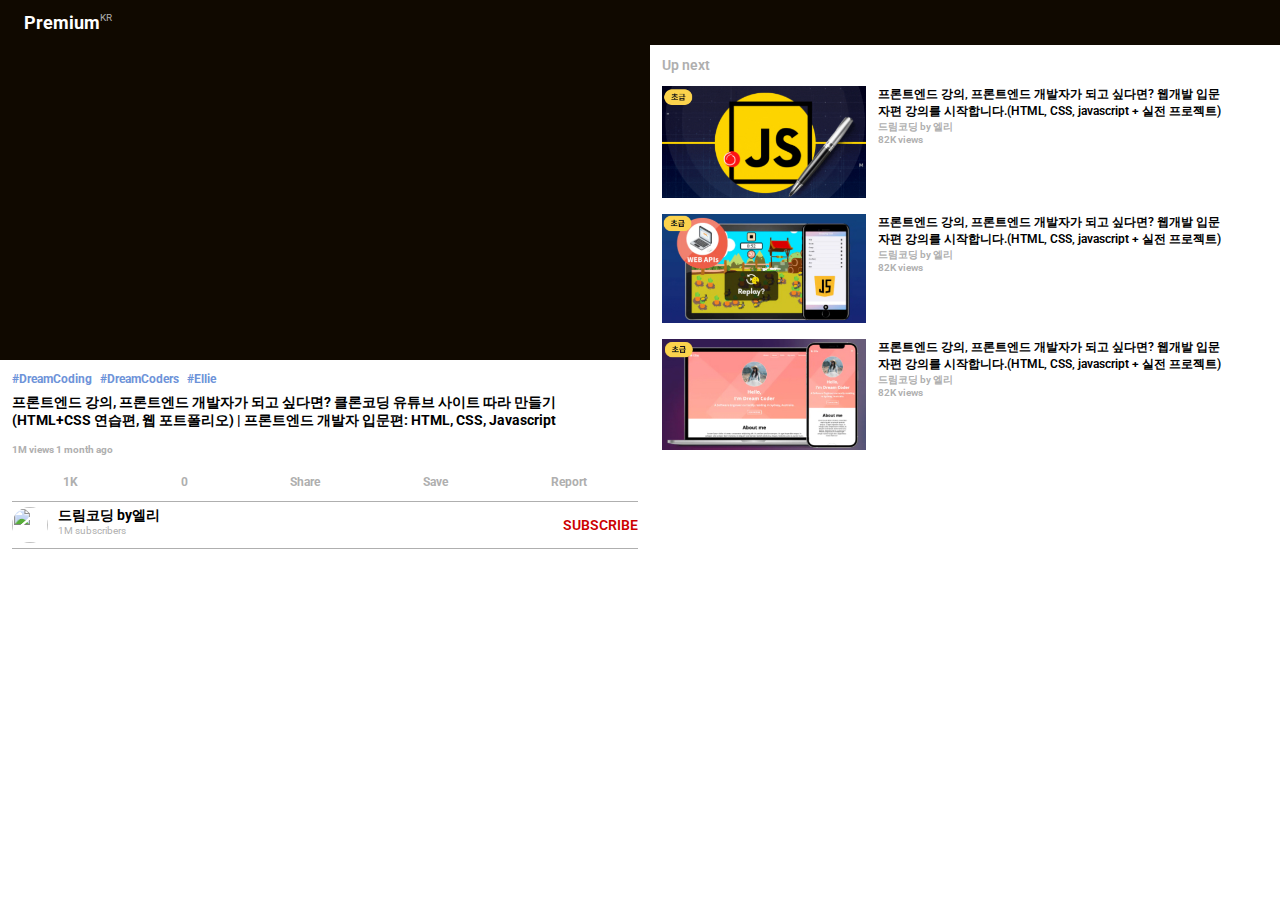
==== index.html @ ffa9a17e "add" ====
<!DOCTYPE html>
<html lang="en">
  <head>
    <link rel="stylesheet" href="css/style.css" />
    <link
      href="https://fonts.googleapis.com/css2?family=Nunito&family=Roboto&display=swap"
      rel="stylesheet"
    />
    <meta charset="UTF-8" />
    <meta http-equiv="X-UA-Compatible" content="IE=edge" />
    <meta name="viewport" content="width=device-width, initial-scale=1.0" />
    <meta content="img/yt_1200.png" property="og:image" />
    <title>YouTube</title>
  </head>
  <body>
    <aside class="aside-bar hiddenaside">
      <!-- topbar -->
      <div class="aside-topbar__logobox">
        <i class="fa-solid fa-bars"></i>
        <i class="fa-brands fa-youtube"></i>
        <span class="top-bar__title">Premium</span>
        <span class="top-bar__country">KR</span>
      </div>
      <!-- 홈 -->
      <ul class="aside-bar__column">
        <li>
          <div class="aside-icons">
            <svg fill="white" viewBox="0 0 24 24">
              <g class="style-scope yt-icon">
                <path
                  d="M12,4.33l7,6.12V20H15V14H9v6H5V10.45l7-6.12M12,3,4,10V21h6V15h4v6h6V10L12,3Z"
                  class="style-scope yt-icon"
                ></path>
              </g>
            </svg>
          </div>
          <a href="#">홈</a>
        </li>
        <li>
          <div class="aside-icons">
            <svg fill="white" viewBox="0 0 24 24">
              <g
                height="24"
                viewBox="0 0 24 24"
                width="24"
                class="style-scope yt-icon"
              >
                <path
                  d="M10 14.65v-5.3L15 12l-5 2.65zm7.77-4.33c-.77-.32-1.2-.5-1.2-.5L18 9.06c1.84-.96 2.53-3.23 1.56-5.06s-3.24-2.53-5.07-1.56L6 6.94c-1.29.68-2.07 2.04-2 3.49.07 1.42.93 2.67 2.22 3.25.03.01 1.2.5 1.2.5L6 14.93c-1.83.97-2.53 3.24-1.56 5.07.97 1.83 3.24 2.53 5.07 1.56l8.5-4.5c1.29-.68 2.06-2.04 1.99-3.49-.07-1.42-.94-2.68-2.23-3.25zm-.23 5.86l-8.5 4.5c-1.34.71-3.01.2-3.72-1.14-.71-1.34-.2-3.01 1.14-3.72l2.04-1.08v-1.21l-.69-.28-1.11-.46c-.99-.41-1.65-1.35-1.7-2.41-.05-1.06.52-2.06 1.46-2.56l8.5-4.5c1.34-.71 3.01-.2 3.72 1.14.71 1.34.2 3.01-1.14 3.72L15.5 9.26v1.21l1.8.74c.99.41 1.65 1.35 1.7 2.41.05 1.06-.52 2.06-1.46 2.56z"
                  class="style-scope yt-icon"
                ></path>
              </g>
            </svg>
          </div>
          <a href="#">Shorts</a>
        </li>
        <li>
          <div class="aside-icons">
            <svg fill="white" viewBox="0 0 24 24">
              <g class="style-scope yt-icon">
                <path
                  d="M10,18v-6l5,3L10,18z M17,3H7v1h10V3z M20,6H4v1h16V6z M22,9H2v12h20V9z M3,10h18v10H3V10z"
                  class="style-scope yt-icon"
                ></path>
              </g>
            </svg>
          </div>
          <a href="#">구독</a>
        </li>
        <li>
          <div class="aside-icons">
            <svg fill="white" viewBox="0 0 24 24">
              <g class="style-scope yt-icon">
                <path
                  d="M10,9.35,15,12l-5,2.65ZM12,6a54.36,54.36,0,0,0-7.56.38A1.53,1.53,0,0,0,3.38,7.44,24.63,24.63,0,0,0,3,12a24.63,24.63,0,0,0,.38,4.56,1.53,1.53,0,0,0,1.06,1.06A54.36,54.36,0,0,0,12,18a54.36,54.36,0,0,0,7.56-.38,1.53,1.53,0,0,0,1.06-1.06A24.63,24.63,0,0,0,21,12a24.63,24.63,0,0,0-.38-4.56,1.53,1.53,0,0,0-1.06-1.06A54.36,54.36,0,0,0,12,6h0m0-1s6.25,0,7.81.42a2.51,2.51,0,0,1,1.77,1.77A25.87,25.87,0,0,1,22,12a25.87,25.87,0,0,1-.42,4.81,2.51,2.51,0,0,1-1.77,1.77C18.25,19,12,19,12,19s-6.25,0-7.81-.42a2.51,2.51,0,0,1-1.77-1.77A25.87,25.87,0,0,1,2,12a25.87,25.87,0,0,1,.42-4.81A2.51,2.51,0,0,1,4.19,5.42C5.75,5,12,5,12,5Z"
                  class="style-scope yt-icon"
                ></path>
              </g>
            </svg>
          </div>
          <a href="#">Originals</a>
        </li>
        <li>
          <div class="aside-icons">
            <svg fill="white" viewBox="0 0 24 24">
              <g class="style-scope yt-icon">
                <path
                  d="M10 9.35L15 12l-5 2.65zM12 7a5 5 0 105 5 5 5 0 00-5-5m0-1a6 6 0 11-6 6 6 6 0 016-6zm0-3a9 9 0 109 9 9 9 0 00-9-9m0-1A10 10 0 112 12 10 10 0 0112 2z"
                  class="style-scope yt-icon"
                ></path>
              </g>
            </svg>
          </div>
          <a href="#">YouTube Music</a>
        </li>
      </ul>
      <!-- 보관함 -->
      <ul class="aside-bar__column">
        <li>
          <div class="aside-icons">
            <svg fill="white" viewBox="0 0 24 24">
              <g class="style-scope yt-icon">
                <path
                  d="M11,7l6,3.5L11,14V7L11,7z M18,20H4V6H3v15h15V20z M21,18H6V3h15V18z M7,17h13V4H7V17z"
                  class="style-scope yt-icon"
                ></path>
              </g>
            </svg>
          </div>
          <a href="#">보관함</a>
        </li>
        <li>
          <div class="aside-icons">
            <svg fill="white" viewBox="0 0 24 24">
              <g
                height="24"
                viewBox="0 0 24 24"
                width="24"
                class="style-scope yt-icon"
              >
                <path
                  d="M14.97,16.95L10,13.87V7h2v5.76l4.03,2.49L14.97,16.95z M22,12c0,5.51-4.49,10-10,10S2,17.51,2,12h1c0,4.96,4.04,9,9,9 s9-4.04,9-9s-4.04-9-9-9C8.81,3,5.92,4.64,4.28,7.38C4.17,7.56,4.06,7.75,3.97,7.94C3.96,7.96,3.95,7.98,3.94,8H8v1H1.96V3h1v4.74 C3,7.65,3.03,7.57,3.07,7.49C3.18,7.27,3.3,7.07,3.42,6.86C5.22,3.86,8.51,2,12,2C17.51,2,22,6.49,22,12z"
                  class="style-scope yt-icon"
                ></path>
              </g>
            </svg>
          </div>
          <a href="#">시청 기록</a>
        </li>
        <li>
          <div class="aside-icons">
            <svg fill="white" viewBox="0 0 24 24">
              <g class="style-scope yt-icon">
                <path
                  d="M10,8l6,4l-6,4V8L10,8z M21,3v18H3V3H21z M20,4H4v16h16V4z"
                  class="style-scope yt-icon"
                ></path>
              </g>
            </svg>
          </div>
          <a href="#">내 동영상</a>
        </li>
        <li>
          <div class="aside-icons">
            <svg fill="white" viewBox="0 0 24 24">
              <g class="style-scope yt-icon">
                <path
                  d="M14.97,16.95L10,13.87V7h2v5.76l4.03,2.49L14.97,16.95z M12,3c-4.96,0-9,4.04-9,9s4.04,9,9,9s9-4.04,9-9S16.96,3,12,3 M12,2c5.52,0,10,4.48,10,10s-4.48,10-10,10S2,17.52,2,12S6.48,2,12,2L12,2z"
                  class="style-scope yt-icon"
                ></path>
              </g>
            </svg>
          </div>
          <a href="#">나중에 볼 동영상</a>
        </li>
        <li>
          <div class="aside-icons">
            <svg fill="white" viewBox="0 0 24 24">
              <g class="style-scope yt-icon">
                <path
                  d="M17 18V19H6V18H17ZM16.5 11.4L15.8 10.7L12 14.4V4H11V14.4L7.2 10.6L6.5 11.3L11.5 16.3L16.5 11.4Z"
                  class="style-scope yt-icon"
                ></path>
              </g>
            </svg>
          </div>
          <a href="#">오프라인 저장 동영상</a>
        </li>
        <li>
          <div class="aside-icons">
            <svg fill="white" viewBox="0 0 24 24">
              <g class="style-scope yt-icon">
                <path
                  d="M8,7c0,0.55-0.45,1-1,1S6,7.55,6,7c0-0.55,0.45-1,1-1S8,6.45,8,7z M7,16c-0.55,0-1,0.45-1,1c0,0.55,0.45,1,1,1s1-0.45,1-1 C8,16.45,7.55,16,7,16z M10.79,8.23L21,18.44V20h-3.27l-5.76-5.76l-1.27,1.27C10.89,15.97,11,16.47,11,17c0,2.21-1.79,4-4,4 c-2.21,0-4-1.79-4-4c0-2.21,1.79-4,4-4c0.42,0,0.81,0.08,1.19,0.2l1.37-1.37l-1.11-1.11C8,10.89,7.51,11,7,11c-2.21,0-4-1.79-4-4 c0-2.21,1.79-4,4-4c2.21,0,4,1.79,4,4C11,7.43,10.91,7.84,10.79,8.23z M10.08,8.94L9.65,8.5l0.19-0.58C9.95,7.58,10,7.28,10,7 c0-1.65-1.35-3-3-3S4,5.35,4,7c0,1.65,1.35,3,3,3c0.36,0,0.73-0.07,1.09-0.21L8.7,9.55l0.46,0.46l1.11,1.11l0.71,0.71l-0.71,0.71 L8.9,13.91l-0.43,0.43l-0.58-0.18C7.55,14.05,7.27,14,7,14c-1.65,0-3,1.35-3,3c0,1.65,1.35,3,3,3s3-1.35,3-3 c0-0.38-0.07-0.75-0.22-1.12l-0.25-0.61L10,14.8l1.27-1.27l0.71-0.71l0.71,0.71L18.15,19H20v-0.15L10.08,8.94z M17.73,4H21v1.56 l-5.52,5.52l-2.41-2.41L17.73,4z M18.15,5l-3.67,3.67l1,1L20,5.15V5H18.15z"
                  class="style-scope yt-icon"
                ></path>
              </g>
            </svg>
          </div>
          <a href="#">내 클립</a>
        </li>

        <li class="sideadd hidden1">
          <div class="aside-icons">
            <svg fill="white" viewBox="0 0 24 24">
              <g class="style-scope yt-icon">
                <path
                  d="M22,7H2v1h20V7z M13,12H2v-1h11V12z M13,16H2v-1h11V16z M15,19v-8l7,4L15,19z"
                  class="style-scope yt-icon"
                ></path>
              </g>
            </svg>
          </div>
          <a href="#">즐겨찾기</a>
        </li>
        <li class="sideadd hidden1">
          <div class="aside-icons">
            <svg fill="white" viewBox="0 0 24 24">
              <g class="style-scope yt-icon">
                <path
                  d="M18.77,11h-4.23l1.52-4.94C16.38,5.03,15.54,4,14.38,4c-0.58,0-1.14,0.24-1.52,0.65L7,11H3v10h4h1h9.43 c1.06,0,1.98-0.67,2.19-1.61l1.34-6C21.23,12.15,20.18,11,18.77,11z M7,20H4v-8h3V20z M19.98,13.17l-1.34,6 C18.54,19.65,18.03,20,17.43,20H8v-8.61l5.6-6.06C13.79,5.12,14.08,5,14.38,5c0.26,0,0.5,0.11,0.63,0.3 c0.07,0.1,0.15,0.26,0.09,0.47l-1.52,4.94L13.18,12h1.35h4.23c0.41,0,0.8,0.17,1.03,0.46C19.92,12.61,20.05,12.86,19.98,13.17z"
                  class="style-scope yt-icon"
                ></path>
              </g>
            </svg>
          </div>
          <a href="#">좋아요 표시한 동영상</a>
        </li>

        <li class="viewmore1">
          <div class="aside-icons">
            <svg
              fill="white"
              viewBox="0 0 24 24"
              preserveAspectRatio="xMidYMid meet"
              focusable="false"
              class="style-scope yt-icon"
              style="
                pointer-events: none;
                display: block;
                width: 100%;
                height: 100%;
              "
            >
              <g class="style-scope yt-icon">
                <path
                  d="M12,15.7L5.6,9.4l0.7-0.7l5.6,5.6l5.6-5.6l0.7,0.7L12,15.7z"
                  class="style-scope yt-icon"
                ></path>
              </g>
            </svg>
          </div>
          <a class="briefAndmore" href="#"></a>
        </li>
      </ul>
      <!-- 방구석코딩 -->
      <ul class="aside-bar__column">
        <span>구독</span>
        <li>
          <div class="aside-icons">
            <img
              draggable="false"
              class="style-scope yt-img-shadow"
              height="24"
              width="24"
              src="https://yt3.ggpht.com/VnXaXXcmqBz87kuqIe4ZfaA0T2cyUnsU2zfPoQe1F4TiA1WtW3V6cvW2NzkU-m2ZDyVPQJKTQQ=s88-c-k-c0x00ffffff-no-rj"
            />
          </div>
          <a href="#">방구석 코딩</a>
        </li>
        <li>
          <div class="aside-icons">
            <img
              draggable="false"
              class="style-scope yt-img-shadow"
              height="24"
              width="24"
              src="https://yt3.ggpht.com/ytc/AMLnZu8lOSdpFr74PDTO-S6N2OpmcSBP7szisHo1U7Ye=s88-c-k-c0x00ffffff-no-rj"
            />
          </div>
          <a href="#">ZeroCho</a>
        </li>
        <li>
          <div class="aside-icons">
            <img
              draggable="false"
              class="style-scope yt-img-shadow"
              height="24"
              width="24"
              src="https://yt3.ggpht.com/ytc/AMLnZu9JVtkGkNHY-yRPfmdqzP8DlYXPLId1Ql0jX2gtrg=s88-c-k-c0x00ffffff-no-rj"
            />
          </div>
          <a href="#">드림코딩</a>
        </li>
        <li>
          <div class="aside-icons">
            <img
              draggable="false"
              class="style-scope yt-img-shadow"
              height="24"
              width="24"
              src="https://yt3.ggpht.com/ytc/AMLnZu_D9bPoE9CaRkHRORhvnlzcwXq65qQMvtziuyTV=s88-c-k-c0x00ffffff-no-rj"
            />
          </div>
          <a href="#">생활코딩</a>
        </li>
        <div class="viewMoreHidden-box hidden1">
          <li>
            <div class="aside-icons">
              <img
                draggable="false"
                class="style-scope yt-img-shadow"
                height="24"
                width="24"
                src="	https://yt3.ggpht.com/ytc/AMLnZu8wdUgh-OwDRrYLexXTrxXgtJMzlD37plLJLY9S=s88-c-k-c0x00ffffff-no-rj"
              />
            </div>
            <a href="#">코드종</a>
          </li>
          <li>
            <div class="aside-icons">
              <img
                draggable="false"
                class="style-scope yt-img-shadow"
                height="24"
                width="24"
                src="https://yt3.ggpht.com/ytc/AMLnZu9jJ3W91jHejoh91MvZU_0phA06TGGNLEfthwqn=s88-c-k-c0x00ffffff-no-rj"
              />
            </div>
            <a href="#">수코딩</a>
          </li>
        </div>
        <li class="viewmore2">
          <div class="aside-icons">
            <svg
              fill="white"
              viewBox="0 0 24 24"
              preserveAspectRatio="xMidYMid meet"
              focusable="false"
              class="style-scope yt-icon"
              style="
                pointer-events: none;
                display: block;
                width: 100%;
                height: 100%;
              "
            >
              <g class="style-scope yt-icon">
                <path
                  d="M12,15.7L5.6,9.4l0.7-0.7l5.6,5.6l5.6-5.6l0.7,0.7L12,15.7z"
                  class="style-scope yt-icon"
                ></path>
              </g>
            </svg>
          </div>
          <a href="#" class="briefAndmore"></a>
        </li>
      </ul>
    </aside>

    <header class="top-bar">
      <div class="top-bar__logobox">
        <i class="fa-solid fa-bars"></i>
        <i class="fa-brands fa-youtube"></i>
        <span class="top-bar__title">Premium</span>
        <span class="top-bar__country">KR</span>
      </div>
      <div>
        <i class="fa-solid fa-magnifying-glass"></i>
        <i class="fa-solid fa-ellipsis-vertical"></i>
      </div>
    </header>

    <div class="main-box">
      <div class="videoAndinfo">
        <div class="video_box">
          <iframe
            width="560"
            height="315"
            src="https://www.youtube.com/embed/67stn7Pu7s4"
            title="YouTube video player"
            frameborder="0"
            allow="accelerometer; autoplay; clipboard-write; encrypted-media; gyroscope; picture-in-picture; web-share"
            allowfullscreen
          ></iframe>
        </div>

        <main class="info-box">
          <ul class="info-tag">
            <li>#DreamCoding</li>
            <li>#DreamCoders</li>
            <li>#Ellie</li>
          </ul>
          <div class="info-title__box">
            <span class="info-title hidden"
              >프론트엔드 강의, 프론트엔드 개발자가 되고 싶다면? 클론코딩 유튜브
              사이트 따라 만들기(HTML+CSS 연습편, 웹 포트폴리오) | 프론트엔드
              개발자 입문편: HTML, CSS, Javascript</span
            >
            <button><i class="fa-solid fa-caret-down"></i></button>
          </div>
          <span class="info-view">1M views 1 month ago</span>

          <nav class="icons-box">
            <ul class="icons">
              <li>
                <i class="fa-solid fa-thumbs-up"></i>
                <span>1K</span>
              </li>
              <li>
                <i class="fa-solid fa-thumbs-down"></i>
                <span>0</span>
              </li>
              <li>
                <i class="fa-solid fa-share"></i>
                <span>Share</span>
              </li>
              <li>
                <i class="fa-solid fa-plus"></i>
                <span>Save</span>
              </li>
              <li>
                <i class="fa-solid fa-flag"></i>
                <span>Report</span>
              </li>
            </ul>
          </nav>

          <div class="subscribe-box">
            <div class="subscribe">
              <img
                src="https://yt3.ggpht.com/ytc/AMLnZu9JVtkGkNHY-yRPfmdqzP8DlYXPLId1Ql0jX2gtrg=s88-c-k-c0x00ffffff-no-rj"
              />
              <div class="subscribe-info">
                <span class="subscribe-info__name">드림코딩 by엘리</span>
                <span class="subscribe-info__views">1M subscribers</span>
              </div>
            </div>
            <span>subscribe</span>
          </div>
        </main>
      </div>

      <div class="upNext-box">
        <span class="upNext__smalltitle">Up next</span>
        <div class="upNext__column">
          <div class="upNext-imgBox">
            <img src="img/2.jpg" />
          </div>
          <div class="upNext__info">
            <span class="upNext__title"
              >프론트엔드 강의, 프론트엔드 개발자가 되고 싶다면? 웹개발 입문자편
              강의를 시작합니다.(HTML, CSS, javascript + 실전 프로젝트)</span
            >
            <span class="upNext__player">드림코딩 by 엘리</span>
            <span class="upNext__view">82K views</span>
          </div>
          <i class="fa-solid fa-ellipsis-vertical"></i>
        </div>
        <div class="upNext__column">
          <div class="upNext-imgBox">
            <img src="img/3.jpg" />
          </div>
          <div class="upNext__info">
            <span class="upNext__title"
              >프론트엔드 강의, 프론트엔드 개발자가 되고 싶다면? 웹개발 입문자편
              강의를 시작합니다.(HTML, CSS, javascript + 실전 프로젝트)</span
            >
            <span class="upNext__player">드림코딩 by 엘리</span>
            <span class="upNext__view">82K views</span>
          </div>
          <i class="fa-solid fa-ellipsis-vertical"></i>
        </div>
        <div class="upNext__column">
          <div class="upNext-imgBox">
            <img src="img/4.jpg" />
          </div>
          <div class="upNext__info">
            <span class="upNext__title"
              >프론트엔드 강의, 프론트엔드 개발자가 되고 싶다면? 웹개발 입문자편
              강의를 시작합니다.(HTML, CSS, javascript + 실전 프로젝트)</span
            >
            <span class="upNext__player">드림코딩 by 엘리</span>
            <span class="upNext__view">82K views</span>
          </div>
          <i class="fa-solid fa-ellipsis-vertical"></i>
        </div>
      </div>
    </div>

    <script src="js/java.js"></script>
    <script
      src="https://kit.fontawesome.com/83354fd4b5.js"
      crossorigin="anonymous"
    ></script>
  </body>
</html>
---- css/style.css ----
@import "root.css";
@import "sidebar.css";
.top-bar {
  width: 100%;
  display: flex;
  justify-content: space-between;
  align-items: center;
  background-color: var(--black-color);
  padding: var(--side-padding);
  color: white;
  font-weight: bold;
  font-size: var(--font-large);
  position: fixed;
  top: 0;
  z-index: 10;
}

.top-bar__logobox {
  position: relative;
}

.top-bar__logobox .fa-bars {
  margin-right: var(--side-padding);
  cursor: pointer;
}
.fa-youtube {
  color: var(--red-color);
}
.top-bar__country {
  font-size: var(--font-micro);
  position: absolute;
  font-weight: normal;
  color: var(--grey-color);
}

.top-bar .fa-ellipsis-vertical {
  margin-left: 10px;
}

.video_box {
  margin-top: 45px;
  height: 100%;
  background-color: var(--black-color);
  text-align: center;
  position: sticky;
}

.video_box iframe {
  vertical-align: top;
  max-width: 100%;
}

.info-box {
  padding: var(--side-padding);
}

.info-box > .info-tag {
  display: flex;
  font-size: var(--font-small);
  color: var(--blue-color);
  font-weight: bold;
}

.info-box > .info-tag > li {
  margin-right: 8px;
  margin-bottom: 8px;
}

.info-box > .info-title__box > .info-title {
  font-size: var(--font-medium);
  font-weight: bold;
}

.info-box > .info-title__box > .info-title.hidden {
  display: -webkit-box;
  -webkit-box-orient: vertical;
  -webkit-line-clamp: 2;
  overflow: hidden;
}

.info-box > .info-title__box {
  display: flex;
  justify-content: space-between;
  margin-bottom: 8px;
}
.info-title__box .fa-caret-down {
  font-size: var(--font-small);
  transition: transform 0.3s ease-in-out;
}

.info-title__box .fa-caret-down.clicked {
  transform: rotate(180deg);
}

.info-box > .info-view {
  font-size: var(--font-micro);
  color: var(--grey-color);
  font-weight: bold;
}

.info-title__box > button,
.info-title__box > button:focus {
  border: none;
  cursor: pointer;
  outline: none;
  background-color: white;
}

.info-title__box > button {
  height: 100%;
  padding: 0 var(--side-padding);
}

.icons {
  margin: var(--side-padding) 0;
  display: flex;
  justify-content: space-around;
}
.icons > li {
  display: flex;
  flex-direction: column;
  align-items: center;
}

.icons > li:hover > i {
  color: var(--blue-color);
}
.icons > li > i {
  font-size: var(--font-large);
  margin-bottom: 6px;
  color: var(--grey-color);
}

.icons > li > span {
  color: var(--grey-color);
  font-size: var(--font-small);
  font-weight: bold;
}

.subscribe-box {
  border-top: 1px solid var(--grey-color);
  border-bottom: 1px solid var(--grey-color);
  display: flex;
  justify-content: space-between;
  align-items: center;
  padding: 5px 0;
}
.subscribe-box .subscribe {
  display: flex;
}
.subscribe-box .subscribe .subscribe-info {
  display: flex;
  flex-direction: column;
}

.subscribe-box img {
  margin-right: 10px;
  height: var(--avatar-size);
  width: var(--avatar-size);
  border-radius: 50%;
}

.subscribe-info__name {
  font-size: var(--font-medium);
  font-weight: bold;
}

.subscribe-info__views {
  font-size: var(--font-micro);
  color: var(--grey-color);
}

.subscribe-box > span {
  text-transform: uppercase;
  font-weight: 600;
  font-size: var(--font-medium);
  color: var(--red-color);
}

.upNext__column {
  display: flex;
  margin: var(--side-padding);
}

.upNext-box .upNext__smalltitle {
  font-size: var(--font-medium);
  color: var(--grey-color);
  font-weight: 600;
  margin: 0 var(--side-padding);
}

.upNext-box .upNext-imgBox {
  flex: 1 1 35%;
}

.upNext-box .upNext__column img {
  width: 100%;
}

.upNext-box .upNext__info {
  flex: 1 1 60%;
}

.upNext-box .upNext__info {
  display: flex;
  flex-direction: column;
  margin: 0 var(--side-padding);
}

.upNext-box .fa-ellipsis-vertical {
  flex: 1 1 5%;
}

.upNext-box .upNext__column .upNext__info .upNext__title {
  font-size: var(--font-small);
  font-weight: 600;
}

.upNext-box .upNext__column .upNext__info .upNext__player,
.upNext-box .upNext__column .upNext__info .upNext__view {
  font-size: var(--font-micro);
  color: var(--grey-color);
  font-weight: 600;
}

.videoAndinfo {
  display: flex;
  flex-direction: column;
}

@media screen and (min-width: 800px) {
  .main-box {
    display: flex;
  }
  .upNext-box {
    margin: 55px 0;
  }
}
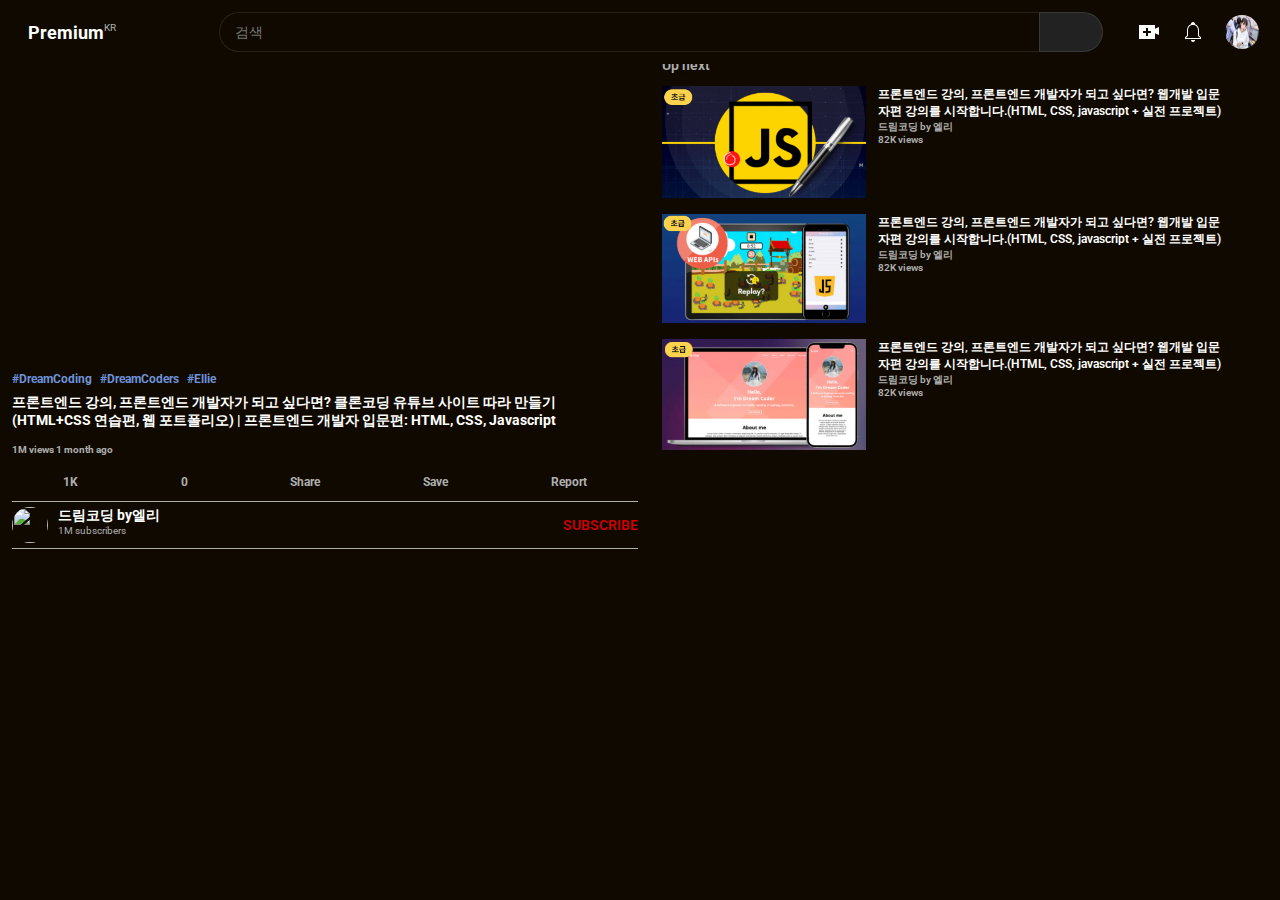
==== commit 562b2b55: "add" ====
--- a/index.html
+++ b/index.html
@@ -9,7 +9,7 @@
     <meta charset="UTF-8" />
     <meta http-equiv="X-UA-Compatible" content="IE=edge" />
     <meta name="viewport" content="width=device-width, initial-scale=1.0" />
-    <meta content="img/yt_1200.png" property="og:image" />
+    <meta property="og:image" content="img/yt_1200.png" />
     <title>YouTube</title>
   </head>
   <body>
@@ -34,7 +34,7 @@
               </g>
             </svg>
           </div>
-          <a href="#">홈</a>
+          <a href="home.html">홈</a>
         </li>
         <li>
           <div class="aside-icons">
@@ -338,7 +338,7 @@
       </ul>
     </aside>
 
-    <header class="top-bar">
+    <!-- <header class="top-bar">
       <div class="top-bar__logobox">
         <i class="fa-solid fa-bars"></i>
         <i class="fa-brands fa-youtube"></i>
@@ -348,6 +348,86 @@
       <div>
         <i class="fa-solid fa-magnifying-glass"></i>
         <i class="fa-solid fa-ellipsis-vertical"></i>
+      </div>
+    </header> -->
+    <header class="top-bar">
+      <div class="top">
+        <div class="top-bar__logobox">
+          <i class="fa-solid fa-bars"></i>
+          <i class="fa-brands fa-youtube"></i>
+          <span class="top-bar__title">Premium</span>
+          <span class="top-bar__country">KR</span>
+        </div>
+        <div class="top-search">
+          <form class="top-search__button">
+            <div class="top-search__button-icon">
+              <i class="fa-solid fa-magnifying-glass" style="opacity: 0.5"></i>
+            </div>
+            <input
+              type="text"
+              placeholder="검색"
+              style="background-color: #100900; height: 40px"
+            />
+            <button>
+              <i
+                class="fa-solid fa-magnifying-glass fa-lg"
+                style="opacity: 0.5"
+              ></i>
+            </button>
+          </form>
+        </div>
+        <div class="top-icons">
+          <div class="top-icon_make" style="width: 24px; height: 24px">
+            <svg
+              viewBox="0 0 24 24"
+              preserveAspectRatio="xMidYMid meet"
+              focusable="false"
+              class="style-scope yt-icon"
+              style="
+                pointer-events: none;
+                display: block;
+                width: 100%;
+                height: 100%;
+                fill: white;
+              "
+            >
+              <g class="style-scope yt-icon">
+                <path
+                  d="M18,8.83V5H2v14h16v-5.83L22,15V7L18,8.83z M14,13h-3v3H9v-3H6v-2h3V8h2v3h3V13z"
+                  class="style-scope yt-icon"
+                ></path>
+              </g>
+            </svg>
+          </div>
+          <div class="top-icon_ring" style="width: 24px; height: 24px">
+            <svg
+              viewBox="0 0 24 24"
+              preserveAspectRatio="xMidYMid meet"
+              focusable="false"
+              class="style-scope yt-icon"
+              style="
+                pointer-events: none;
+                display: block;
+                width: 100%;
+                height: 100%;
+                fill: white;
+              "
+            >
+              <g class="style-scope yt-icon">
+                <path
+                  d="M10,20h4c0,1.1-0.9,2-2,2S10,21.1,10,20z M20,17.35V19H4v-1.65l2-1.88v-5.15c0-2.92,1.56-5.22,4-5.98V3.96 c0-1.42,1.49-2.5,2.99-1.76C13.64,2.52,14,3.23,14,3.96l0,0.39c2.44,0.75,4,3.06,4,5.98v5.15L20,17.35z M19,17.77l-2-1.88v-5.47 c0-2.47-1.19-4.36-3.13-5.1c-1.26-0.53-2.64-0.5-3.84,0.03C8.15,6.11,7,7.99,7,10.42v5.47l-2,1.88V18h14V17.77z"
+                  class="style-scope yt-icon"
+                ></path>
+              </g>
+            </svg>
+          </div>
+          <div class="top-icon_me">
+            <img
+              src="img/1.jpg"
+              style="width: 34px; height: 34px; border-radius: 50%"
+            />
+          </div>
+        </div>
       </div>
     </header>
 
--- a/css/style.css
+++ b/css/style.css
@@ -1,12 +1,13 @@
 @import "root.css";
 @import "sidebar.css";
+@import "home.css";
 .top-bar {
   width: 100%;
   display: flex;
   justify-content: space-between;
   align-items: center;
   background-color: var(--black-color);
-  padding: var(--side-padding);
+  padding: var(--side-padding) 16px;
   color: white;
   font-weight: bold;
   font-size: var(--font-large);
@@ -103,12 +104,13 @@
   border: none;
   cursor: pointer;
   outline: none;
-  background-color: white;
 }
 
 .info-title__box > button {
   height: 100%;
   padding: 0 var(--side-padding);
+  background-color: black;
+  color: white;
 }
 
 .icons {
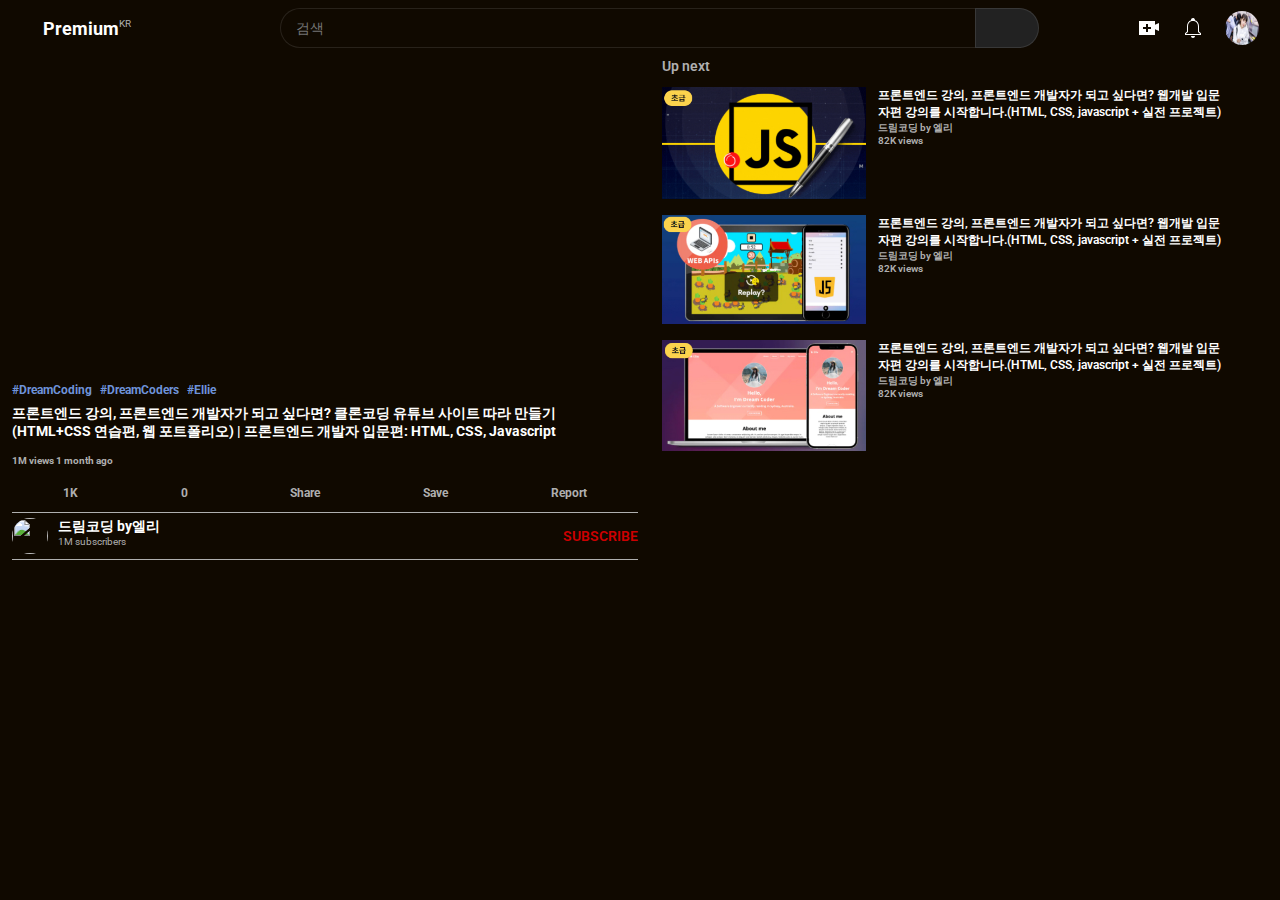
==== commit 465e93fa: "add" ====
--- a/index.html
+++ b/index.html
@@ -1,5 +1,5 @@
 <!DOCTYPE html>
-<html lang="en">
+<html lang="ko">
   <head>
     <link rel="stylesheet" href="css/style.css" />
     <link
@@ -338,18 +338,6 @@
       </ul>
     </aside>
 
-    <!-- <header class="top-bar">
-      <div class="top-bar__logobox">
-        <i class="fa-solid fa-bars"></i>
-        <i class="fa-brands fa-youtube"></i>
-        <span class="top-bar__title">Premium</span>
-        <span class="top-bar__country">KR</span>
-      </div>
-      <div>
-        <i class="fa-solid fa-magnifying-glass"></i>
-        <i class="fa-solid fa-ellipsis-vertical"></i>
-      </div>
-    </header> -->
     <header class="top-bar">
       <div class="top">
         <div class="top-bar__logobox">
@@ -548,7 +536,7 @@
       </div>
     </div>
 
-    <script src="js/java.js"></script>
+    <script src="js/index.js"></script>
     <script
       src="https://kit.fontawesome.com/83354fd4b5.js"
       crossorigin="anonymous"
--- a/css/style.css
+++ b/css/style.css
@@ -1,11 +1,11 @@
 @import "root.css";
 @import "sidebar.css";
 @import "home.css";
+
+/* 탑 바  */
 .top-bar {
   width: 100%;
-  display: flex;
-  justify-content: space-between;
-  align-items: center;
+  height: 56px;
   background-color: var(--black-color);
   padding: var(--side-padding) 16px;
   color: white;
@@ -16,8 +16,25 @@
   z-index: 10;
 }
 
+.top {
+  width: 100%;
+  height: 100%;
+  display: flex;
+  align-items: center;
+  justify-content: space-between;
+}
+
+/* 탑 바 좌측 로고 */
 .top-bar__logobox {
+  display: flex;
+  flex: none;
+  align-items: center;
   position: relative;
+  justify-content: center;
+  margin-left: 10px;
+}
+.top-bar__logobox .top-bar__title {
+  margin-left: 5px;
 }
 
 .top-bar__logobox .fa-bars {
@@ -32,14 +49,91 @@
   position: absolute;
   font-weight: normal;
   color: var(--grey-color);
+  right: -12px;
+  top: 0;
 }
 
 .top-bar .fa-ellipsis-vertical {
   margin-left: 10px;
 }
 
+/* 탑 바 중앙 서치 */
+.top .top-search {
+  position: relative;
+  flex: 0 1 728px;
+}
+
+.top-search .top-search__button {
+  position: relative;
+  width: 100%;
+  margin-left: 32px;
+}
+
+.top-search__button input {
+  width: 100%;
+  margin-left: 33px;
+  color: white;
+}
+
+.top-search__button:focus-within input {
+  width: 100%;
+  padding-left: 48px;
+  margin-left: 0;
+  border-color: #195197;
+  outline: none;
+}
+.top-search__button-icon {
+  display: none;
+}
+.top-search__button:focus-within .top-search__button-icon {
+  display: block;
+  position: absolute;
+  top: 10px;
+  left: 15px;
+}
+
+.top-search__button input {
+  border: 1px solid rgba(255, 255, 255, 0.1);
+  border-top-left-radius: 20px;
+  border-bottom-left-radius: 20px;
+  padding: 5px 15px;
+  font-size: var(--font-medium);
+}
+
+.top-search__button button {
+  position: absolute;
+  top: 0;
+  right: -64px;
+  width: 64px;
+  height: 40px;
+  border: 1px solid rgba(255, 255, 255, 0.1);
+  background-color: #222222;
+  color: white;
+  border-top-right-radius: 20px;
+  border-bottom-right-radius: 20px;
+}
+
+/* 탑 바 우측 아이콘 */
+.top-bar .top-icons {
+  display: flex;
+  justify-content: flex-end;
+  align-items: center;
+  min-width: 225px;
+  flex: none;
+}
+
+.top-icons .top-icon_make,
+.top-icons .top-icon_ring {
+  margin-right: 20px;
+}
+.top-icons .top-icon_me {
+  margin-right: 5px;
+  display: flex;
+  align-items: center;
+}
+
 .video_box {
-  margin-top: 45px;
+  margin-top: 56px;
   height: 100%;
   background-color: var(--black-color);
   text-align: center;
@@ -235,6 +329,6 @@
     display: flex;
   }
   .upNext-box {
-    margin: 55px 0;
+    margin: 56px 0;
   }
 }
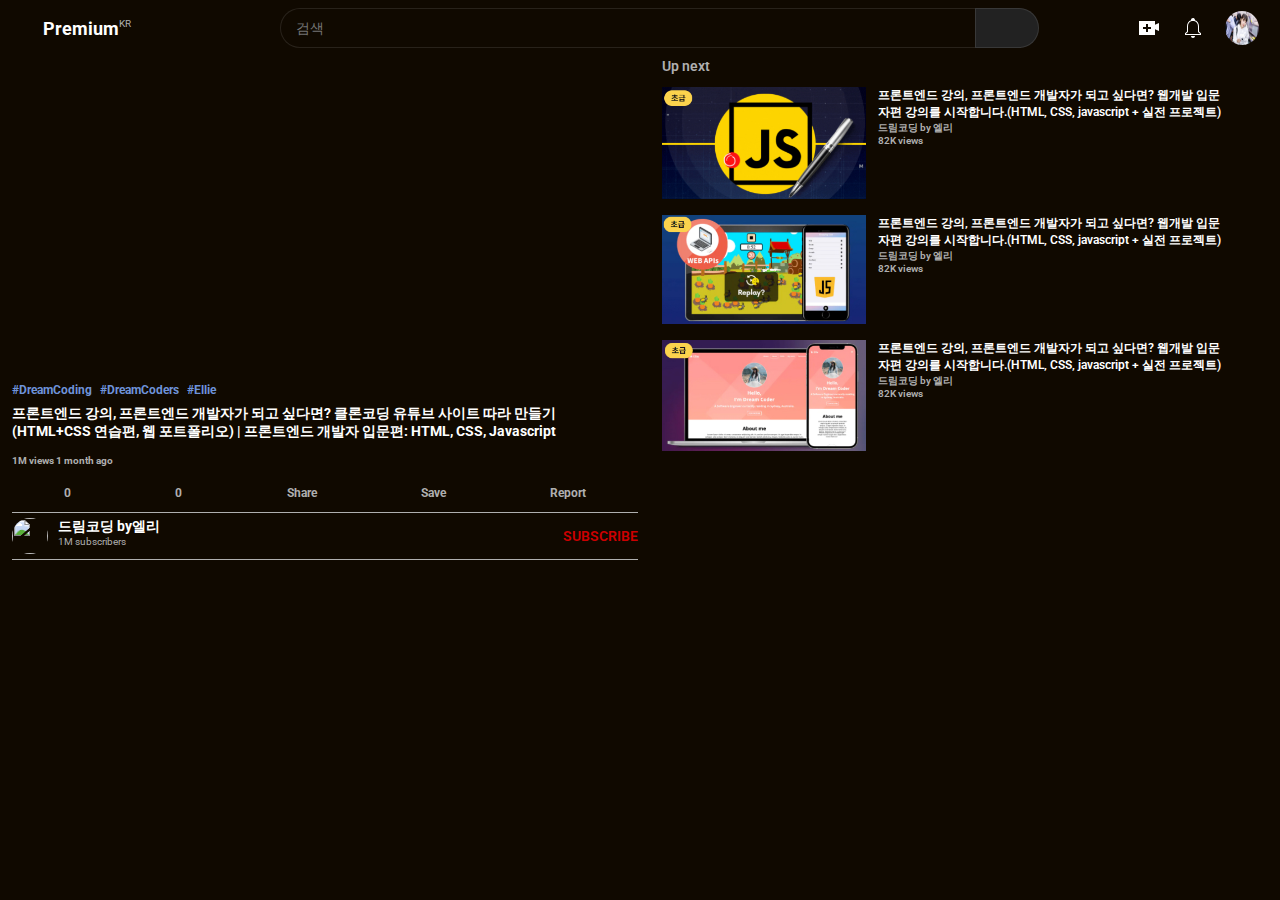
==== commit a83ffa99: "change" ====
--- a/index.html
+++ b/index.html
@@ -13,7 +13,7 @@
     <title>YouTube</title>
   </head>
   <body>
-    <aside class="aside-bar hiddenaside">
+    <aside class="home aside-bar hiddenaside1">
       <!-- topbar -->
       <div class="aside-topbar__logobox">
         <i class="fa-solid fa-bars"></i>
@@ -22,320 +22,332 @@
         <span class="top-bar__country">KR</span>
       </div>
       <!-- 홈 -->
-      <ul class="aside-bar__column">
-        <li>
-          <div class="aside-icons">
-            <svg fill="white" viewBox="0 0 24 24">
-              <g class="style-scope yt-icon">
-                <path
-                  d="M12,4.33l7,6.12V20H15V14H9v6H5V10.45l7-6.12M12,3,4,10V21h6V15h4v6h6V10L12,3Z"
+      <div class="aside-bar__box">
+        <ul class="aside-bar__column">
+          <li>
+            <a href="home.html" class="aside-icons">
+              <svg
+                viewBox="0 0 24 24"
+                preserveAspectRatio="xMidYMid meet"
+                focusable="false"
+                class="style-scope yt-icon"
+                style="fill: white; pointer-events: none; display: block"
+              >
+                <g class="style-scope yt-icon">
+                  <path
+                    d="M4,10V21h6V15h4v6h6V10L12,3Z"
+                    class="style-scope yt-icon"
+                  ></path>
+                </g>
+              </svg>
+
+              <span>홈</span>
+            </a>
+          </li>
+          <li>
+            <a href="#" class="aside-icons">
+              <svg fill="white" viewBox="0 0 24 24">
+                <g
+                  height="24"
+                  viewBox="0 0 24 24"
+                  width="24"
                   class="style-scope yt-icon"
-                ></path>
-              </g>
-            </svg>
-          </div>
-          <a href="home.html">홈</a>
-        </li>
-        <li>
-          <div class="aside-icons">
-            <svg fill="white" viewBox="0 0 24 24">
-              <g
-                height="24"
+                >
+                  <path
+                    d="M10 14.65v-5.3L15 12l-5 2.65zm7.77-4.33c-.77-.32-1.2-.5-1.2-.5L18 9.06c1.84-.96 2.53-3.23 1.56-5.06s-3.24-2.53-5.07-1.56L6 6.94c-1.29.68-2.07 2.04-2 3.49.07 1.42.93 2.67 2.22 3.25.03.01 1.2.5 1.2.5L6 14.93c-1.83.97-2.53 3.24-1.56 5.07.97 1.83 3.24 2.53 5.07 1.56l8.5-4.5c1.29-.68 2.06-2.04 1.99-3.49-.07-1.42-.94-2.68-2.23-3.25zm-.23 5.86l-8.5 4.5c-1.34.71-3.01.2-3.72-1.14-.71-1.34-.2-3.01 1.14-3.72l2.04-1.08v-1.21l-.69-.28-1.11-.46c-.99-.41-1.65-1.35-1.7-2.41-.05-1.06.52-2.06 1.46-2.56l8.5-4.5c1.34-.71 3.01-.2 3.72 1.14.71 1.34.2 3.01-1.14 3.72L15.5 9.26v1.21l1.8.74c.99.41 1.65 1.35 1.7 2.41.05 1.06-.52 2.06-1.46 2.56z"
+                    class="style-scope yt-icon"
+                  ></path>
+                </g>
+              </svg>
+
+              <span>Shorts</span>
+            </a>
+          </li>
+          <li>
+            <a href="#" class="aside-icons">
+              <svg fill="white" viewBox="0 0 24 24">
+                <g class="style-scope yt-icon">
+                  <path
+                    d="M10,18v-6l5,3L10,18z M17,3H7v1h10V3z M20,6H4v1h16V6z M22,9H2v12h20V9z M3,10h18v10H3V10z"
+                    class="style-scope yt-icon"
+                  ></path>
+                </g>
+              </svg>
+
+              <span>구독</span>
+            </a>
+          </li>
+          <li>
+            <a href="#" class="aside-icons">
+              <svg fill="white" viewBox="0 0 24 24">
+                <g class="style-scope yt-icon">
+                  <path
+                    d="M10,9.35,15,12l-5,2.65ZM12,6a54.36,54.36,0,0,0-7.56.38A1.53,1.53,0,0,0,3.38,7.44,24.63,24.63,0,0,0,3,12a24.63,24.63,0,0,0,.38,4.56,1.53,1.53,0,0,0,1.06,1.06A54.36,54.36,0,0,0,12,18a54.36,54.36,0,0,0,7.56-.38,1.53,1.53,0,0,0,1.06-1.06A24.63,24.63,0,0,0,21,12a24.63,24.63,0,0,0-.38-4.56,1.53,1.53,0,0,0-1.06-1.06A54.36,54.36,0,0,0,12,6h0m0-1s6.25,0,7.81.42a2.51,2.51,0,0,1,1.77,1.77A25.87,25.87,0,0,1,22,12a25.87,25.87,0,0,1-.42,4.81,2.51,2.51,0,0,1-1.77,1.77C18.25,19,12,19,12,19s-6.25,0-7.81-.42a2.51,2.51,0,0,1-1.77-1.77A25.87,25.87,0,0,1,2,12a25.87,25.87,0,0,1,.42-4.81A2.51,2.51,0,0,1,4.19,5.42C5.75,5,12,5,12,5Z"
+                    class="style-scope yt-icon"
+                  ></path>
+                </g>
+              </svg>
+
+              <span>Originals</span>
+            </a>
+          </li>
+          <li>
+            <a href="#" class="aside-icons">
+              <svg fill="white" viewBox="0 0 24 24">
+                <g class="style-scope yt-icon">
+                  <path
+                    d="M10 9.35L15 12l-5 2.65zM12 7a5 5 0 105 5 5 5 0 00-5-5m0-1a6 6 0 11-6 6 6 6 0 016-6zm0-3a9 9 0 109 9 9 9 0 00-9-9m0-1A10 10 0 112 12 10 10 0 0112 2z"
+                    class="style-scope yt-icon"
+                  ></path>
+                </g>
+              </svg>
+              <span>YouTube Music</span>
+            </a>
+          </li>
+        </ul>
+        <!-- 보관함 -->
+        <ul class="aside-bar__column">
+          <li>
+            <a href="#" class="aside-icons">
+              <svg fill="white" viewBox="0 0 24 24">
+                <g class="style-scope yt-icon">
+                  <path
+                    d="M11,7l6,3.5L11,14V7L11,7z M18,20H4V6H3v15h15V20z M21,18H6V3h15V18z M7,17h13V4H7V17z"
+                    class="style-scope yt-icon"
+                  ></path>
+                </g>
+              </svg>
+              <span>보관함</span>
+            </a>
+          </li>
+          <li>
+            <a href="#" class="aside-icons">
+              <svg fill="white" viewBox="0 0 24 24">
+                <g
+                  height="24"
+                  viewBox="0 0 24 24"
+                  width="24"
+                  class="style-scope yt-icon"
+                >
+                  <path
+                    d="M14.97,16.95L10,13.87V7h2v5.76l4.03,2.49L14.97,16.95z M22,12c0,5.51-4.49,10-10,10S2,17.51,2,12h1c0,4.96,4.04,9,9,9 s9-4.04,9-9s-4.04-9-9-9C8.81,3,5.92,4.64,4.28,7.38C4.17,7.56,4.06,7.75,3.97,7.94C3.96,7.96,3.95,7.98,3.94,8H8v1H1.96V3h1v4.74 C3,7.65,3.03,7.57,3.07,7.49C3.18,7.27,3.3,7.07,3.42,6.86C5.22,3.86,8.51,2,12,2C17.51,2,22,6.49,22,12z"
+                    class="style-scope yt-icon"
+                  ></path>
+                </g>
+              </svg>
+              <span>시청 기록</span>
+            </a>
+          </li>
+          <li>
+            <a href="#" class="aside-icons">
+              <svg fill="white" viewBox="0 0 24 24">
+                <g class="style-scope yt-icon">
+                  <path
+                    d="M10,8l6,4l-6,4V8L10,8z M21,3v18H3V3H21z M20,4H4v16h16V4z"
+                    class="style-scope yt-icon"
+                  ></path>
+                </g>
+              </svg>
+              <span>내 동영상</span>
+            </a>
+          </li>
+          <li>
+            <a href="#" class="aside-icons">
+              <svg fill="white" viewBox="0 0 24 24">
+                <g class="style-scope yt-icon">
+                  <path
+                    d="M14.97,16.95L10,13.87V7h2v5.76l4.03,2.49L14.97,16.95z M12,3c-4.96,0-9,4.04-9,9s4.04,9,9,9s9-4.04,9-9S16.96,3,12,3 M12,2c5.52,0,10,4.48,10,10s-4.48,10-10,10S2,17.52,2,12S6.48,2,12,2L12,2z"
+                    class="style-scope yt-icon"
+                  ></path>
+                </g>
+              </svg>
+              <span>나중에 볼 동영상</span>
+            </a>
+          </li>
+          <li>
+            <a href="#" class="aside-icons">
+              <svg fill="white" viewBox="0 0 24 24">
+                <g class="style-scope yt-icon">
+                  <path
+                    d="M17 18V19H6V18H17ZM16.5 11.4L15.8 10.7L12 14.4V4H11V14.4L7.2 10.6L6.5 11.3L11.5 16.3L16.5 11.4Z"
+                    class="style-scope yt-icon"
+                  ></path>
+                </g>
+              </svg>
+              <span>내 클립</span>
+            </a>
+          </li>
+          <li>
+            <a href="#" class="aside-icons">
+              <svg fill="white" viewBox="0 0 24 24">
+                <g class="style-scope yt-icon">
+                  <path
+                    d="M8,7c0,0.55-0.45,1-1,1S6,7.55,6,7c0-0.55,0.45-1,1-1S8,6.45,8,7z M7,16c-0.55,0-1,0.45-1,1c0,0.55,0.45,1,1,1s1-0.45,1-1 C8,16.45,7.55,16,7,16z M10.79,8.23L21,18.44V20h-3.27l-5.76-5.76l-1.27,1.27C10.89,15.97,11,16.47,11,17c0,2.21-1.79,4-4,4 c-2.21,0-4-1.79-4-4c0-2.21,1.79-4,4-4c0.42,0,0.81,0.08,1.19,0.2l1.37-1.37l-1.11-1.11C8,10.89,7.51,11,7,11c-2.21,0-4-1.79-4-4 c0-2.21,1.79-4,4-4c2.21,0,4,1.79,4,4C11,7.43,10.91,7.84,10.79,8.23z M10.08,8.94L9.65,8.5l0.19-0.58C9.95,7.58,10,7.28,10,7 c0-1.65-1.35-3-3-3S4,5.35,4,7c0,1.65,1.35,3,3,3c0.36,0,0.73-0.07,1.09-0.21L8.7,9.55l0.46,0.46l1.11,1.11l0.71,0.71l-0.71,0.71 L8.9,13.91l-0.43,0.43l-0.58-0.18C7.55,14.05,7.27,14,7,14c-1.65,0-3,1.35-3,3c0,1.65,1.35,3,3,3s3-1.35,3-3 c0-0.38-0.07-0.75-0.22-1.12l-0.25-0.61L10,14.8l1.27-1.27l0.71-0.71l0.71,0.71L18.15,19H20v-0.15L10.08,8.94z M17.73,4H21v1.56 l-5.52,5.52l-2.41-2.41L17.73,4z M18.15,5l-3.67,3.67l1,1L20,5.15V5H18.15z"
+                    class="style-scope yt-icon"
+                  ></path>
+                </g>
+              </svg>
+              <span>구독</span>
+            </a>
+          </li>
+
+          <li class="sideadd hidden1">
+            <a href="#" class="aside-icons">
+              <svg fill="white" viewBox="0 0 24 24">
+                <g class="style-scope yt-icon">
+                  <path
+                    d="M22,7H2v1h20V7z M13,12H2v-1h11V12z M13,16H2v-1h11V16z M15,19v-8l7,4L15,19z"
+                    class="style-scope yt-icon"
+                  ></path>
+                </g>
+              </svg>
+              <span>즐겨찾기</span>
+            </a>
+          </li>
+          <li class="sideadd hidden1">
+            <a href="#" class="aside-icons">
+              <svg fill="white" viewBox="0 0 24 24">
+                <g class="style-scope yt-icon">
+                  <path
+                    d="M18.77,11h-4.23l1.52-4.94C16.38,5.03,15.54,4,14.38,4c-0.58,0-1.14,0.24-1.52,0.65L7,11H3v10h4h1h9.43 c1.06,0,1.98-0.67,2.19-1.61l1.34-6C21.23,12.15,20.18,11,18.77,11z M7,20H4v-8h3V20z M19.98,13.17l-1.34,6 C18.54,19.65,18.03,20,17.43,20H8v-8.61l5.6-6.06C13.79,5.12,14.08,5,14.38,5c0.26,0,0.5,0.11,0.63,0.3 c0.07,0.1,0.15,0.26,0.09,0.47l-1.52,4.94L13.18,12h1.35h4.23c0.41,0,0.8,0.17,1.03,0.46C19.92,12.61,20.05,12.86,19.98,13.17z"
+                    class="style-scope yt-icon"
+                  ></path>
+                </g>
+              </svg>
+              <span>좋아요 표시한 동영상</span>
+            </a>
+          </li>
+
+          <li class="viewmore1">
+            <div class="aside-icons">
+              <svg
+                fill="white"
                 viewBox="0 0 24 24"
-                width="24"
+                preserveAspectRatio="xMidYMid meet"
+                focusable="false"
                 class="style-scope yt-icon"
+                style="
+                  pointer-events: none;
+                  display: block;
+                  width: 100%;
+                  height: 100%;
+                "
               >
-                <path
-                  d="M10 14.65v-5.3L15 12l-5 2.65zm7.77-4.33c-.77-.32-1.2-.5-1.2-.5L18 9.06c1.84-.96 2.53-3.23 1.56-5.06s-3.24-2.53-5.07-1.56L6 6.94c-1.29.68-2.07 2.04-2 3.49.07 1.42.93 2.67 2.22 3.25.03.01 1.2.5 1.2.5L6 14.93c-1.83.97-2.53 3.24-1.56 5.07.97 1.83 3.24 2.53 5.07 1.56l8.5-4.5c1.29-.68 2.06-2.04 1.99-3.49-.07-1.42-.94-2.68-2.23-3.25zm-.23 5.86l-8.5 4.5c-1.34.71-3.01.2-3.72-1.14-.71-1.34-.2-3.01 1.14-3.72l2.04-1.08v-1.21l-.69-.28-1.11-.46c-.99-.41-1.65-1.35-1.7-2.41-.05-1.06.52-2.06 1.46-2.56l8.5-4.5c1.34-.71 3.01-.2 3.72 1.14.71 1.34.2 3.01-1.14 3.72L15.5 9.26v1.21l1.8.74c.99.41 1.65 1.35 1.7 2.41.05 1.06-.52 2.06-1.46 2.56z"
-                  class="style-scope yt-icon"
-                ></path>
-              </g>
-            </svg>
-          </div>
-          <a href="#">Shorts</a>
-        </li>
-        <li>
-          <div class="aside-icons">
-            <svg fill="white" viewBox="0 0 24 24">
-              <g class="style-scope yt-icon">
-                <path
-                  d="M10,18v-6l5,3L10,18z M17,3H7v1h10V3z M20,6H4v1h16V6z M22,9H2v12h20V9z M3,10h18v10H3V10z"
-                  class="style-scope yt-icon"
-                ></path>
-              </g>
-            </svg>
-          </div>
-          <a href="#">구독</a>
-        </li>
-        <li>
-          <div class="aside-icons">
-            <svg fill="white" viewBox="0 0 24 24">
-              <g class="style-scope yt-icon">
-                <path
-                  d="M10,9.35,15,12l-5,2.65ZM12,6a54.36,54.36,0,0,0-7.56.38A1.53,1.53,0,0,0,3.38,7.44,24.63,24.63,0,0,0,3,12a24.63,24.63,0,0,0,.38,4.56,1.53,1.53,0,0,0,1.06,1.06A54.36,54.36,0,0,0,12,18a54.36,54.36,0,0,0,7.56-.38,1.53,1.53,0,0,0,1.06-1.06A24.63,24.63,0,0,0,21,12a24.63,24.63,0,0,0-.38-4.56,1.53,1.53,0,0,0-1.06-1.06A54.36,54.36,0,0,0,12,6h0m0-1s6.25,0,7.81.42a2.51,2.51,0,0,1,1.77,1.77A25.87,25.87,0,0,1,22,12a25.87,25.87,0,0,1-.42,4.81,2.51,2.51,0,0,1-1.77,1.77C18.25,19,12,19,12,19s-6.25,0-7.81-.42a2.51,2.51,0,0,1-1.77-1.77A25.87,25.87,0,0,1,2,12a25.87,25.87,0,0,1,.42-4.81A2.51,2.51,0,0,1,4.19,5.42C5.75,5,12,5,12,5Z"
-                  class="style-scope yt-icon"
-                ></path>
-              </g>
-            </svg>
-          </div>
-          <a href="#">Originals</a>
-        </li>
-        <li>
-          <div class="aside-icons">
-            <svg fill="white" viewBox="0 0 24 24">
-              <g class="style-scope yt-icon">
-                <path
-                  d="M10 9.35L15 12l-5 2.65zM12 7a5 5 0 105 5 5 5 0 00-5-5m0-1a6 6 0 11-6 6 6 6 0 016-6zm0-3a9 9 0 109 9 9 9 0 00-9-9m0-1A10 10 0 112 12 10 10 0 0112 2z"
-                  class="style-scope yt-icon"
-                ></path>
-              </g>
-            </svg>
-          </div>
-          <a href="#">YouTube Music</a>
-        </li>
-      </ul>
-      <!-- 보관함 -->
-      <ul class="aside-bar__column">
-        <li>
-          <div class="aside-icons">
-            <svg fill="white" viewBox="0 0 24 24">
-              <g class="style-scope yt-icon">
-                <path
-                  d="M11,7l6,3.5L11,14V7L11,7z M18,20H4V6H3v15h15V20z M21,18H6V3h15V18z M7,17h13V4H7V17z"
-                  class="style-scope yt-icon"
-                ></path>
-              </g>
-            </svg>
-          </div>
-          <a href="#">보관함</a>
-        </li>
-        <li>
-          <div class="aside-icons">
-            <svg fill="white" viewBox="0 0 24 24">
-              <g
-                height="24"
-                viewBox="0 0 24 24"
-                width="24"
-                class="style-scope yt-icon"
-              >
-                <path
-                  d="M14.97,16.95L10,13.87V7h2v5.76l4.03,2.49L14.97,16.95z M22,12c0,5.51-4.49,10-10,10S2,17.51,2,12h1c0,4.96,4.04,9,9,9 s9-4.04,9-9s-4.04-9-9-9C8.81,3,5.92,4.64,4.28,7.38C4.17,7.56,4.06,7.75,3.97,7.94C3.96,7.96,3.95,7.98,3.94,8H8v1H1.96V3h1v4.74 C3,7.65,3.03,7.57,3.07,7.49C3.18,7.27,3.3,7.07,3.42,6.86C5.22,3.86,8.51,2,12,2C17.51,2,22,6.49,22,12z"
-                  class="style-scope yt-icon"
-                ></path>
-              </g>
-            </svg>
-          </div>
-          <a href="#">시청 기록</a>
-        </li>
-        <li>
-          <div class="aside-icons">
-            <svg fill="white" viewBox="0 0 24 24">
-              <g class="style-scope yt-icon">
-                <path
-                  d="M10,8l6,4l-6,4V8L10,8z M21,3v18H3V3H21z M20,4H4v16h16V4z"
-                  class="style-scope yt-icon"
-                ></path>
-              </g>
-            </svg>
-          </div>
-          <a href="#">내 동영상</a>
-        </li>
-        <li>
-          <div class="aside-icons">
-            <svg fill="white" viewBox="0 0 24 24">
-              <g class="style-scope yt-icon">
-                <path
-                  d="M14.97,16.95L10,13.87V7h2v5.76l4.03,2.49L14.97,16.95z M12,3c-4.96,0-9,4.04-9,9s4.04,9,9,9s9-4.04,9-9S16.96,3,12,3 M12,2c5.52,0,10,4.48,10,10s-4.48,10-10,10S2,17.52,2,12S6.48,2,12,2L12,2z"
-                  class="style-scope yt-icon"
-                ></path>
-              </g>
-            </svg>
-          </div>
-          <a href="#">나중에 볼 동영상</a>
-        </li>
-        <li>
-          <div class="aside-icons">
-            <svg fill="white" viewBox="0 0 24 24">
-              <g class="style-scope yt-icon">
-                <path
-                  d="M17 18V19H6V18H17ZM16.5 11.4L15.8 10.7L12 14.4V4H11V14.4L7.2 10.6L6.5 11.3L11.5 16.3L16.5 11.4Z"
-                  class="style-scope yt-icon"
-                ></path>
-              </g>
-            </svg>
-          </div>
-          <a href="#">오프라인 저장 동영상</a>
-        </li>
-        <li>
-          <div class="aside-icons">
-            <svg fill="white" viewBox="0 0 24 24">
-              <g class="style-scope yt-icon">
-                <path
-                  d="M8,7c0,0.55-0.45,1-1,1S6,7.55,6,7c0-0.55,0.45-1,1-1S8,6.45,8,7z M7,16c-0.55,0-1,0.45-1,1c0,0.55,0.45,1,1,1s1-0.45,1-1 C8,16.45,7.55,16,7,16z M10.79,8.23L21,18.44V20h-3.27l-5.76-5.76l-1.27,1.27C10.89,15.97,11,16.47,11,17c0,2.21-1.79,4-4,4 c-2.21,0-4-1.79-4-4c0-2.21,1.79-4,4-4c0.42,0,0.81,0.08,1.19,0.2l1.37-1.37l-1.11-1.11C8,10.89,7.51,11,7,11c-2.21,0-4-1.79-4-4 c0-2.21,1.79-4,4-4c2.21,0,4,1.79,4,4C11,7.43,10.91,7.84,10.79,8.23z M10.08,8.94L9.65,8.5l0.19-0.58C9.95,7.58,10,7.28,10,7 c0-1.65-1.35-3-3-3S4,5.35,4,7c0,1.65,1.35,3,3,3c0.36,0,0.73-0.07,1.09-0.21L8.7,9.55l0.46,0.46l1.11,1.11l0.71,0.71l-0.71,0.71 L8.9,13.91l-0.43,0.43l-0.58-0.18C7.55,14.05,7.27,14,7,14c-1.65,0-3,1.35-3,3c0,1.65,1.35,3,3,3s3-1.35,3-3 c0-0.38-0.07-0.75-0.22-1.12l-0.25-0.61L10,14.8l1.27-1.27l0.71-0.71l0.71,0.71L18.15,19H20v-0.15L10.08,8.94z M17.73,4H21v1.56 l-5.52,5.52l-2.41-2.41L17.73,4z M18.15,5l-3.67,3.67l1,1L20,5.15V5H18.15z"
-                  class="style-scope yt-icon"
-                ></path>
-              </g>
-            </svg>
-          </div>
-          <a href="#">내 클립</a>
-        </li>
-
-        <li class="sideadd hidden1">
-          <div class="aside-icons">
-            <svg fill="white" viewBox="0 0 24 24">
-              <g class="style-scope yt-icon">
-                <path
-                  d="M22,7H2v1h20V7z M13,12H2v-1h11V12z M13,16H2v-1h11V16z M15,19v-8l7,4L15,19z"
-                  class="style-scope yt-icon"
-                ></path>
-              </g>
-            </svg>
-          </div>
-          <a href="#">즐겨찾기</a>
-        </li>
-        <li class="sideadd hidden1">
-          <div class="aside-icons">
-            <svg fill="white" viewBox="0 0 24 24">
-              <g class="style-scope yt-icon">
-                <path
-                  d="M18.77,11h-4.23l1.52-4.94C16.38,5.03,15.54,4,14.38,4c-0.58,0-1.14,0.24-1.52,0.65L7,11H3v10h4h1h9.43 c1.06,0,1.98-0.67,2.19-1.61l1.34-6C21.23,12.15,20.18,11,18.77,11z M7,20H4v-8h3V20z M19.98,13.17l-1.34,6 C18.54,19.65,18.03,20,17.43,20H8v-8.61l5.6-6.06C13.79,5.12,14.08,5,14.38,5c0.26,0,0.5,0.11,0.63,0.3 c0.07,0.1,0.15,0.26,0.09,0.47l-1.52,4.94L13.18,12h1.35h4.23c0.41,0,0.8,0.17,1.03,0.46C19.92,12.61,20.05,12.86,19.98,13.17z"
-                  class="style-scope yt-icon"
-                ></path>
-              </g>
-            </svg>
-          </div>
-          <a href="#">좋아요 표시한 동영상</a>
-        </li>
-
-        <li class="viewmore1">
-          <div class="aside-icons">
-            <svg
-              fill="white"
-              viewBox="0 0 24 24"
-              preserveAspectRatio="xMidYMid meet"
-              focusable="false"
-              class="style-scope yt-icon"
-              style="
-                pointer-events: none;
-                display: block;
-                width: 100%;
-                height: 100%;
-              "
-            >
-              <g class="style-scope yt-icon">
-                <path
-                  d="M12,15.7L5.6,9.4l0.7-0.7l5.6,5.6l5.6-5.6l0.7,0.7L12,15.7z"
-                  class="style-scope yt-icon"
-                ></path>
-              </g>
-            </svg>
-          </div>
-          <a class="briefAndmore" href="#"></a>
-        </li>
-      </ul>
-      <!-- 방구석코딩 -->
-      <ul class="aside-bar__column">
-        <span>구독</span>
-        <li>
-          <div class="aside-icons">
-            <img
-              draggable="false"
-              class="style-scope yt-img-shadow"
-              height="24"
-              width="24"
-              src="https://yt3.ggpht.com/VnXaXXcmqBz87kuqIe4ZfaA0T2cyUnsU2zfPoQe1F4TiA1WtW3V6cvW2NzkU-m2ZDyVPQJKTQQ=s88-c-k-c0x00ffffff-no-rj"
-            />
-          </div>
-          <a href="#">방구석 코딩</a>
-        </li>
-        <li>
-          <div class="aside-icons">
-            <img
-              draggable="false"
-              class="style-scope yt-img-shadow"
-              height="24"
-              width="24"
-              src="https://yt3.ggpht.com/ytc/AMLnZu8lOSdpFr74PDTO-S6N2OpmcSBP7szisHo1U7Ye=s88-c-k-c0x00ffffff-no-rj"
-            />
-          </div>
-          <a href="#">ZeroCho</a>
-        </li>
-        <li>
-          <div class="aside-icons">
-            <img
-              draggable="false"
-              class="style-scope yt-img-shadow"
-              height="24"
-              width="24"
-              src="https://yt3.ggpht.com/ytc/AMLnZu9JVtkGkNHY-yRPfmdqzP8DlYXPLId1Ql0jX2gtrg=s88-c-k-c0x00ffffff-no-rj"
-            />
-          </div>
-          <a href="#">드림코딩</a>
-        </li>
-        <li>
-          <div class="aside-icons">
-            <img
-              draggable="false"
-              class="style-scope yt-img-shadow"
-              height="24"
-              width="24"
-              src="https://yt3.ggpht.com/ytc/AMLnZu_D9bPoE9CaRkHRORhvnlzcwXq65qQMvtziuyTV=s88-c-k-c0x00ffffff-no-rj"
-            />
-          </div>
-          <a href="#">생활코딩</a>
-        </li>
-        <div class="viewMoreHidden-box hidden1">
-          <li>
-            <div class="aside-icons">
+                <g class="style-scope yt-icon">
+                  <path
+                    d="M12,15.7L5.6,9.4l0.7-0.7l5.6,5.6l5.6-5.6l0.7,0.7L12,15.7z"
+                    class="style-scope yt-icon"
+                  ></path>
+                </g>
+              </svg>
+            </div>
+            <span class="briefAndmore"></span>
+          </li>
+        </ul>
+        <!-- 방구석코딩 -->
+        <ul class="aside-bar__column">
+          <span>구독</span>
+          <li>
+            <a href="#" class="aside-icons">
               <img
                 draggable="false"
                 class="style-scope yt-img-shadow"
                 height="24"
                 width="24"
-                src="	https://yt3.ggpht.com/ytc/AMLnZu8wdUgh-OwDRrYLexXTrxXgtJMzlD37plLJLY9S=s88-c-k-c0x00ffffff-no-rj"
+                src="https://yt3.ggpht.com/VnXaXXcmqBz87kuqIe4ZfaA0T2cyUnsU2zfPoQe1F4TiA1WtW3V6cvW2NzkU-m2ZDyVPQJKTQQ=s88-c-k-c0x00ffffff-no-rj"
               />
-            </div>
-            <a href="#">코드종</a>
-          </li>
-          <li>
-            <div class="aside-icons">
+              <span>방구석 코딩</span>
+            </a>
+          </li>
+          <li>
+            <a href="#" class="aside-icons">
               <img
                 draggable="false"
                 class="style-scope yt-img-shadow"
                 height="24"
                 width="24"
-                src="https://yt3.ggpht.com/ytc/AMLnZu9jJ3W91jHejoh91MvZU_0phA06TGGNLEfthwqn=s88-c-k-c0x00ffffff-no-rj"
+                src="https://yt3.ggpht.com/ytc/AMLnZu8lOSdpFr74PDTO-S6N2OpmcSBP7szisHo1U7Ye=s88-c-k-c0x00ffffff-no-rj"
               />
+              <span>ZeroCho</span>
+            </a>
+          </li>
+          <li>
+            <a href="#" class="aside-icons">
+              <img
+                draggable="false"
+                class="style-scope yt-img-shadow"
+                height="24"
+                width="24"
+                src="https://yt3.ggpht.com/ytc/AMLnZu9JVtkGkNHY-yRPfmdqzP8DlYXPLId1Ql0jX2gtrg=s88-c-k-c0x00ffffff-no-rj"
+              />
+              <span>드림코딩</span>
+            </a>
+          </li>
+          <li>
+            <a href="#" class="aside-icons">
+              <img
+                draggable="false"
+                class="style-scope yt-img-shadow"
+                height="24"
+                width="24"
+                src="https://yt3.ggpht.com/ytc/AMLnZu_D9bPoE9CaRkHRORhvnlzcwXq65qQMvtziuyTV=s88-c-k-c0x00ffffff-no-rj"
+              />
+              <span>생활코딩</span>
+            </a>
+          </li>
+          <div class="viewMoreHidden-box hidden1">
+            <li>
+              <a href="#" class="aside-icons">
+                <img
+                  draggable="false"
+                  class="style-scope yt-img-shadow"
+                  height="24"
+                  width="24"
+                  src="	https://yt3.ggpht.com/ytc/AMLnZu8wdUgh-OwDRrYLexXTrxXgtJMzlD37plLJLY9S=s88-c-k-c0x00ffffff-no-rj"
+                />
+                <span>코드종</span>
+              </a>
+            </li>
+            <li>
+              <a href="#" class="aside-icons">
+                <img
+                  draggable="false"
+                  class="style-scope yt-img-shadow"
+                  height="24"
+                  width="24"
+                  src="https://yt3.ggpht.com/ytc/AMLnZu9jJ3W91jHejoh91MvZU_0phA06TGGNLEfthwqn=s88-c-k-c0x00ffffff-no-rj"
+                />
+                <span>수코딩</span>
+              </a>
+            </li>
+          </div>
+          <li class="viewmore2">
+            <div class="aside-icons">
+              <svg
+                fill="white"
+                viewBox="0 0 24 24"
+                preserveAspectRatio="xMidYMid meet"
+                focusable="false"
+                class="style-scope yt-icon"
+                style="
+                  pointer-events: none;
+                  display: block;
+                  width: 100%;
+                  height: 100%;
+                "
+              >
+                <g class="style-scope yt-icon">
+                  <path
+                    d="M12,15.7L5.6,9.4l0.7-0.7l5.6,5.6l5.6-5.6l0.7,0.7L12,15.7z"
+                    class="style-scope yt-icon"
+                  ></path>
+                </g>
+              </svg>
             </div>
-            <a href="#">수코딩</a>
-          </li>
-        </div>
-        <li class="viewmore2">
-          <div class="aside-icons">
-            <svg
-              fill="white"
-              viewBox="0 0 24 24"
-              preserveAspectRatio="xMidYMid meet"
-              focusable="false"
-              class="style-scope yt-icon"
-              style="
-                pointer-events: none;
-                display: block;
-                width: 100%;
-                height: 100%;
-              "
-            >
-              <g class="style-scope yt-icon">
-                <path
-                  d="M12,15.7L5.6,9.4l0.7-0.7l5.6,5.6l5.6-5.6l0.7,0.7L12,15.7z"
-                  class="style-scope yt-icon"
-                ></path>
-              </g>
-            </svg>
-          </div>
-          <a href="#" class="briefAndmore"></a>
-        </li>
-      </ul>
+            <span class="briefAndmore"></span>
+          </li>
+        </ul>
+      </div>
     </aside>
 
     <header class="top-bar">
@@ -453,11 +465,11 @@
             <ul class="icons">
               <li>
                 <i class="fa-solid fa-thumbs-up"></i>
-                <span>1K</span>
+                <span class="clickCount">0</span>
               </li>
               <li>
                 <i class="fa-solid fa-thumbs-down"></i>
-                <span>0</span>
+                <span class="clickCount">0</span>
               </li>
               <li>
                 <i class="fa-solid fa-share"></i>
